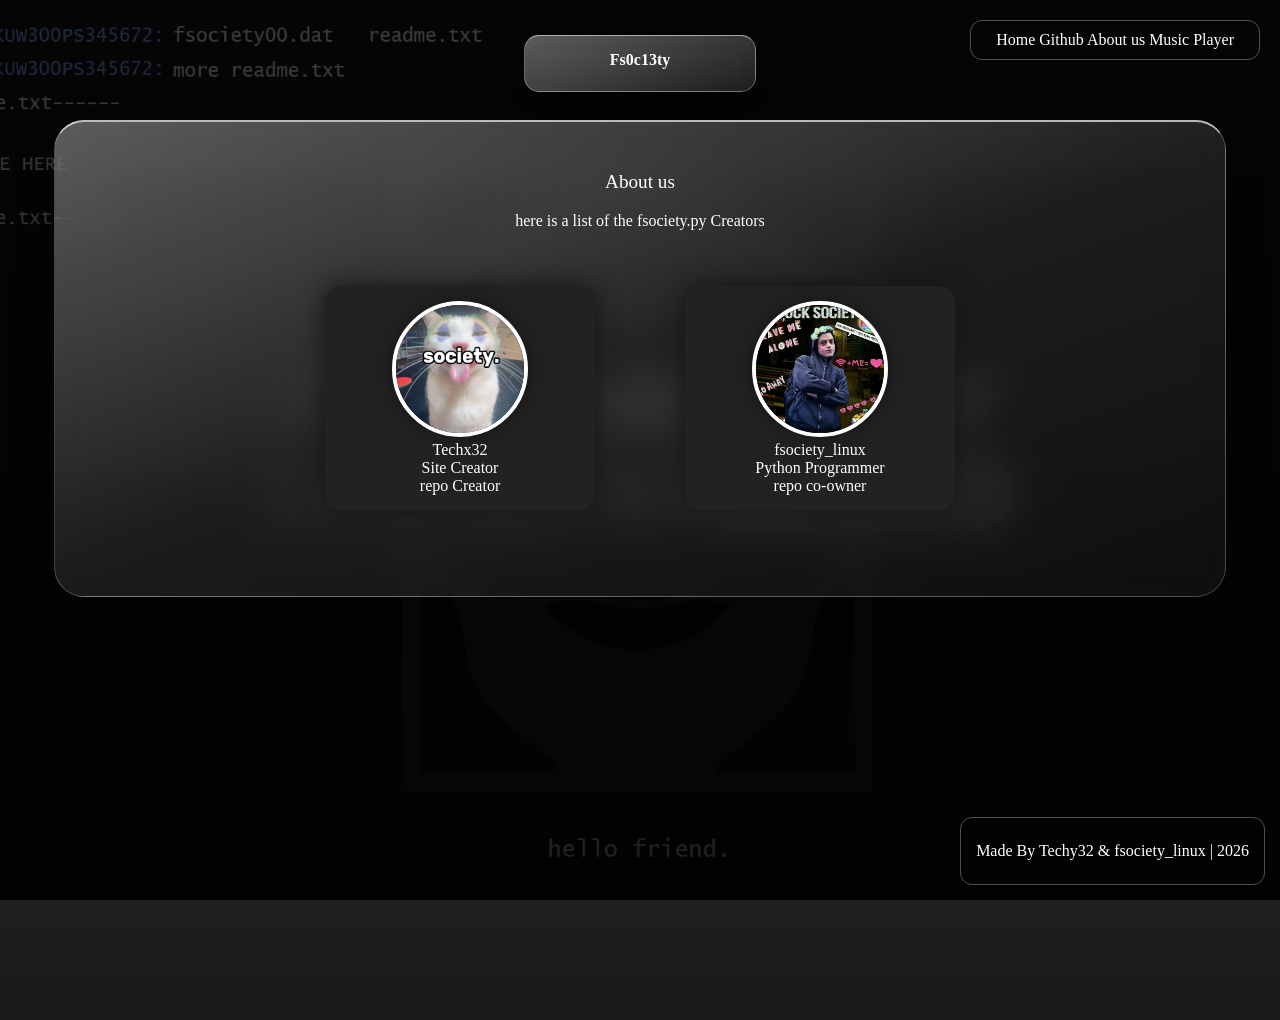
==== assets/webassets/othertabs/aboutus.html @ 7e34707a "AHHHHHHHHhhHHHHHHHHHHHHHHHHHHHHHHHHHHHHHHHHHHHHHHHHHHHHHHH" ====
<!DOCTYPE html>
<html lang="en">
<head>
    <meta charset="UTF-8">
    <meta name="viewport" content="width=device-width, initial-scale=1.0">
    <title>Fs0c13ty - About us</title>
    <link rel="stylesheet" href="../assets/css/style.css">
</head>
<body>
    <header class="header">
    <h4 class="webtitle">Fs0c13ty</h4>
</header>

    <nav class="navbar-top">
        <a href="../../../index.html">Home</a>
        <a href="https://github.com/AeroXPtech/fSocialty.py">Github</a>
        <a href="aboutus.html">About us</a>
        <a href="musicplayer.html">Music Player</a>
    </nav>

<main>
    <section>
        <article class="welcome">
            <p class="welcomemms">About us</p>
            <p class="text">here is a list of the fsociety.py Creators</p>
<div class="creators-wrapper">

<div class="creators-row">

  <p class="techx" id="techx">
      <img src="../assets/images/about/techx/techx.jpeg" alt="techx32 pfp" height="128px" width="128px"><br>
      Techx32<br>
      Site Creator<br>
      repo Creator
  </p>

  <p class="fsocietylinux" id="fsocietylinux">
      <img src="../assets/images/about/fsociety_linux/fsocietylinux.jpeg" alt="fsociety_linux pfp" height="128px" width="128px"><br>
      fsociety_linux<br>
      Python Programmer<br>
      repo co-owner
  </p>

</div>
        </article>
    </section>
</main>

<footer class="footer">
    <p>Made By Techy32 & fsociety_linux | 2026</p>
</footer>

<script src="../assets/javascript/script.js"></script>
</body>
</html>
---- assets/webassets/assets/css/style.css ----
body {
    margin: 0;
    padding: 0;
    min-height: 100vh;
    background: 
        linear-gradient(rgba(0,0,0,0.7), rgba(0,0,0,0.9)),
        url("../images/background.png") no-repeat center center fixed;
    background-size: cover;
    color: white;
}

.header {
    position: fixed;
    top: 35px;
    left: 50%;
    transform: translateX(-50%);
    padding: 15px 40px;
    border-radius: 15px;

    background: linear-gradient(160deg, rgba(255,255,255,0.35), rgba(255,255,255,0.1));
    backdrop-filter: blur(12px) brightness(1.1);
    -webkit-backdrop-filter: blur(12px) brightness(1.1);

    border: 1px solid rgba(255,255,255,0.3);
    border-top: 1px solid rgba(255,255,255,0.6);

    box-shadow: 0 5px 20px rgba(0,0,0,0.2);
    z-index: 1000;
}

.webtitle {
    margin: 0;
    width: 150px;
    height: 25px;
    text-align: center;
}

.welcome {
    background: linear-gradient(160deg, rgba(255, 255, 255, 0.35) 0%, rgba(255, 255, 255, 0.1) 50%, rgba(255, 255, 255, 0.05) 100%);
    padding: 30px;
    border-radius: 30px;
    margin: 120px auto;
    width: 1110px;
    backdrop-filter: blur(20px) saturate(1.5) brightness(1.05);
    -webkit-backdrop-filter: blur(20px) saturate(1.5) brightness(1.05);
    border: 1px solid rgba(255, 255, 255, 0.2);
    border-top: 2px solid rgba(255, 255, 255, 0.7);
    box-shadow: 0 15px 45px rgba(0, 0, 0, 0.2);
    text-align: left;
}

.mail {
    color: lightgrey;
}

.welcomemms {
    font-size: 1.2em;
    text-align: center;
}

.footer {
    position: fixed;
    bottom: 15px;
    right: 15px;
    padding: 8px 15px;
    border-radius: 12px;
    border: 1px solid rgba(255, 255, 255, 0.3);
}

.navbar-top {
    position: fixed;
    right: 20px;
    top: 20px;
    padding: 10px 25px;
    border-radius: 12px;
    backdrop-filter: blur(12px) brightness(1.1);
    -webkit-backdrop-filter: blur(12px) brightness(1.1);
    border: 1px solid rgba(255, 255, 255, 0.3);
}

.navbar-top a {
    color: white;
    text-decoration: none;
}

/* Die Reihe mit beiden Creatorn – mittig und nebeneinander */
.creators-row {
  display: flex;
  justify-content: center;     /* mittig */
  align-items: center;
  gap: 90px;                   /* Abstand zwischen Techx und fsociety */
  position: relative;
  margin: 40px auto;
  max-width: 1100px;
}

/* Deine beiden Boxen */
.techx,
.fsocietylinux {
  text-align: center;
  width: 240px;
  background: #222;
  padding: 15px;
  border-radius: 16px;
  box-shadow: 0 0 25px rgba(21, 21, 21, 0.985);
  z-index: 2;
}

.techx img,
.fsocietylinux img {
  border: 4px solid #fff;
  border-radius: 50%;
  box-shadow: 0 0 20px rgba(21, 21, 21, 0.985);
}

.text {
    text-align: center;
}
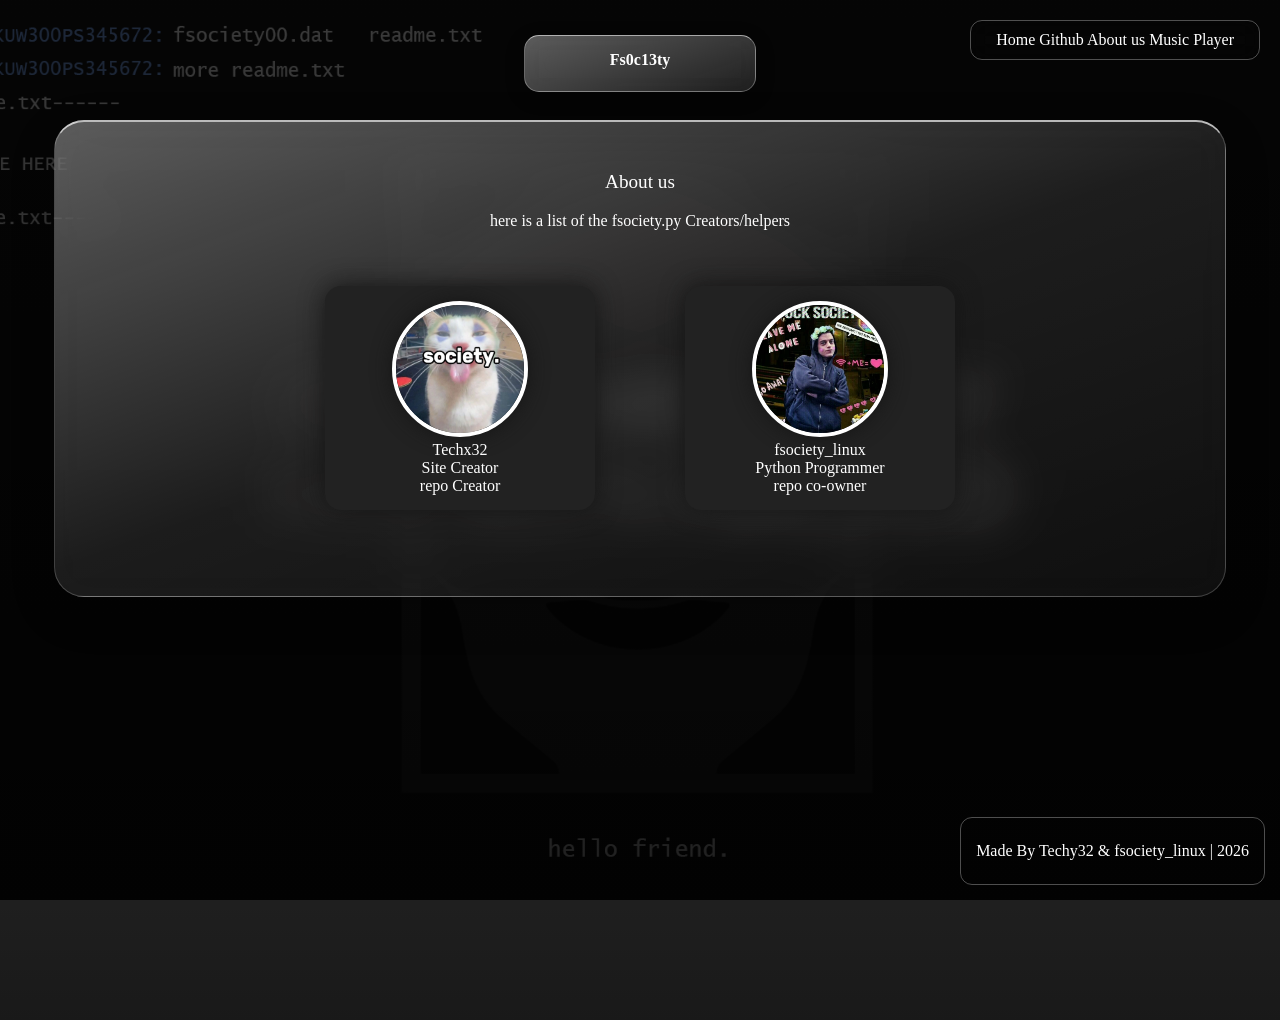
==== commit b5982799: "Update text to include 'helpers' in about us section" ====
--- a/assets/webassets/othertabs/aboutus.html
+++ b/assets/webassets/othertabs/aboutus.html
@@ -22,7 +22,7 @@
     <section>
         <article class="welcome">
             <p class="welcomemms">About us</p>
-            <p class="text">here is a list of the fsociety.py Creators</p>
+            <p class="text">here is a list of the fsociety.py Creators/helpers</p>
 <div class="creators-wrapper">
 
 <div class="creators-row">
@@ -52,4 +52,4 @@
 
 <script src="../assets/javascript/script.js"></script>
 </body>
-</html>+</html>
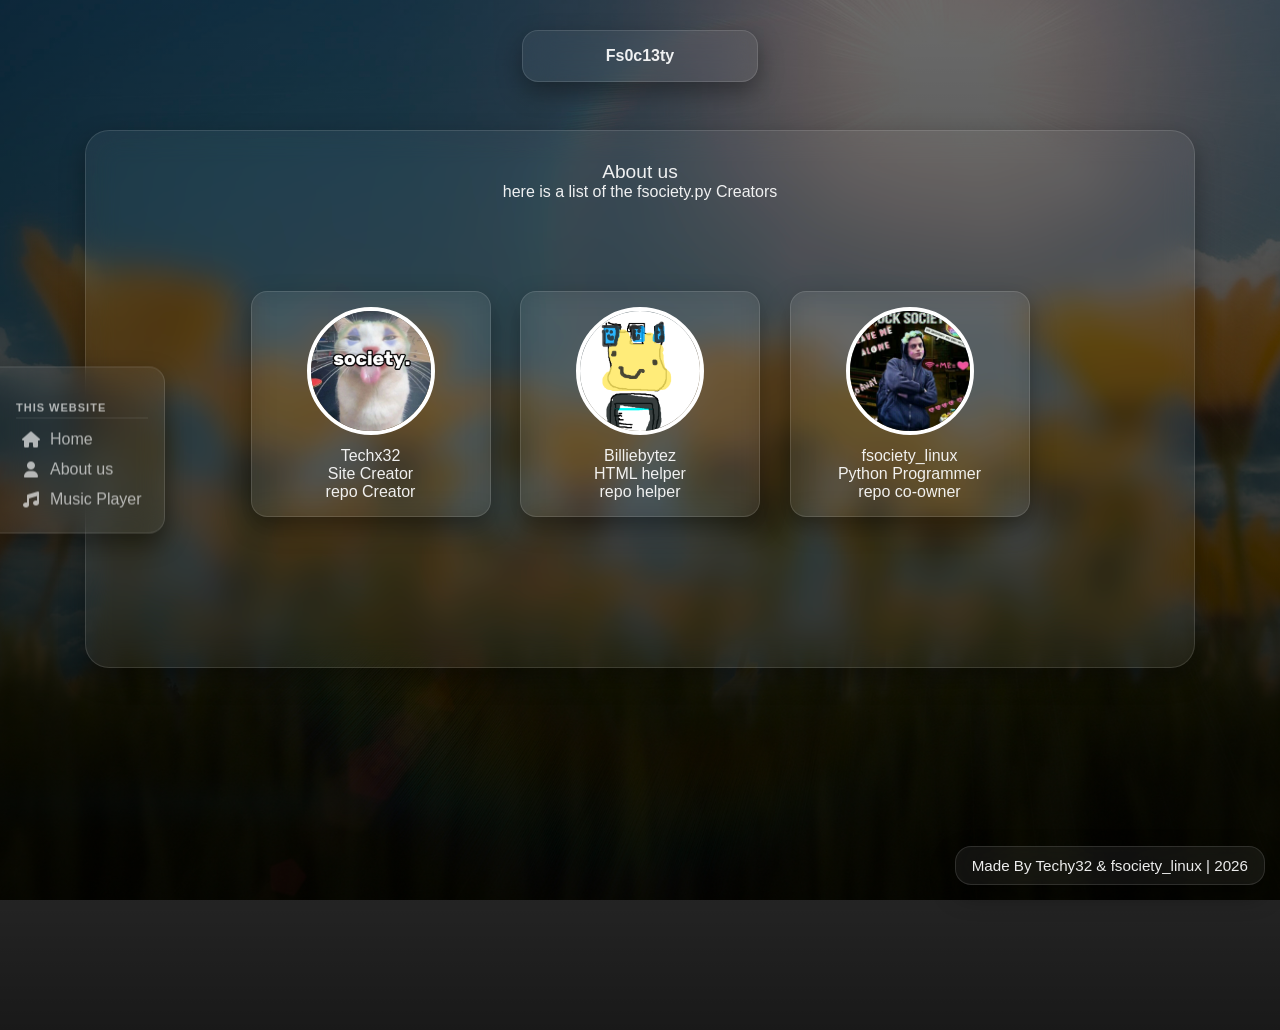
==== commit ce48cf33: "Lot of updatessssssss DATE MEEEEE" ====
--- a/assets/webassets/othertabs/aboutus.html
+++ b/assets/webassets/othertabs/aboutus.html
@@ -4,42 +4,59 @@
     <meta charset="UTF-8">
     <meta name="viewport" content="width=device-width, initial-scale=1.0">
     <title>Fs0c13ty - About us</title>
-    <link rel="stylesheet" href="../assets/css/style.css">
+    <link rel="stylesheet" href="../assets/css/base.css">
+    <link rel="stylesheet" href="../assets/css/style.css" id="theme-css"> 
+    <link rel="stylesheet" href="../assets/css/sidebar.css">
+    <link rel="stylesheet" href="https://cdnjs.cloudflare.com/ajax/libs/font-awesome/6.5.0/css/all.min.css">
 </head>
 <body>
     <header class="header">
     <h4 class="webtitle">Fs0c13ty</h4>
 </header>
 
-    <nav class="navbar-top">
-        <a href="../../../index.html">Home</a>
-        <a href="https://github.com/AeroXPtech/fSocialty.py">Github</a>
-        <a href="aboutus.html">About us</a>
-        <a href="musicplayer.html">Music Player</a>
-    </nav>
+<aside class="sidebar-left">
+  <ul>
+
+    <li><strong>This Website</strong></li>
+    <li><a href="../../../index.html"><i class="fa-solid fa-house"></i> Home</a></li>
+    <li><a href="aboutus.html"><i class="fa-solid fa-user"></i> About us</a></li>
+    <li><a href="musicplayer.html"><i class="fa-solid fa-music"></i>Music Player</a></li>
+
+
+  </ul>
+</aside>
 
 <main>
     <section>
         <article class="welcome">
             <p class="welcomemms">About us</p>
-            <p class="text">here is a list of the fsociety.py Creators/helpers</p>
+            <p class="text">here is a list of the fsociety.py Creators</p>
 <div class="creators-wrapper">
 
-<div class="creators-row">
+  <div class="creators-row">
 
-  <p class="techx" id="techx">
-      <img src="../assets/images/about/techx/techx.jpeg" alt="techx32 pfp" height="128px" width="128px"><br>
+    <div class="creator-card techx" id="techx">
+      <img src="../assets/images/about/techx/techx.jpeg" alt="techx32 pfp">
       Techx32<br>
       Site Creator<br>
       repo Creator
-  </p>
+    </div>
 
-  <p class="fsocietylinux" id="fsocietylinux">
-      <img src="../assets/images/about/fsociety_linux/fsocietylinux.jpeg" alt="fsociety_linux pfp" height="128px" width="128px"><br>
+    <div class="creator-card fsocietylinux" id="fsocietylinux">
+      <img src="../assets/images/about/fsociety_linux/fsocietylinux.jpeg" alt="fsociety_linux pfp">
       fsociety_linux<br>
       Python Programmer<br>
       repo co-owner
-  </p>
+    </div>
+
+    <div class="creator-card billiebytez" id="billiebytez">
+      <img src="../assets/images/about/billiebytez/billiebytez.png" alt="billiebytez">
+      Billiebytez<br>
+      HTML helper<br>
+      repo helper
+    </div>
+
+  </div>
 
 </div>
         </article>
@@ -52,4 +69,4 @@
 
 <script src="../assets/javascript/script.js"></script>
 </body>
-</html>
+</html>
--- a/assets/webassets/assets/css/base.css
+++ b/assets/webassets/assets/css/base.css
@@ -0,0 +1,230 @@
+/* =========================
+   base.css
+   Layout / Structure / Shared Styling
+   ========================= */
+
+:root {
+  --blur: 14px;
+  --radius: 24px;
+  --radius-small: 16px;
+
+  --max-width: 1110px;
+  --transition: 0.25s ease;
+}
+
+/* Reset */
+* {
+  margin: 0;
+  padding: 0;
+  box-sizing: border-box;
+}
+
+/* Body Structure */
+body {
+  min-height: 100vh;
+  font-family: Inter, Arial, sans-serif;
+  -webkit-font-smoothing: antialiased;
+}
+
+/* Shared Glass Areas */
+.header,
+.navbar-top,
+.footer,
+.welcome,
+.techx,
+.fsocietylinux,
+.creator-card {
+  backdrop-filter: blur(var(--blur)) saturate(1.15);
+  -webkit-backdrop-filter: blur(var(--blur)) saturate(1.15);
+  transition: var(--transition);
+}
+
+/* Header */
+.header {
+  position: fixed;
+  top: 30px;
+  left: 50%;
+  transform: translateX(-50%);
+  padding: 16px 42px;
+  border-radius: var(--radius-small);
+  z-index: 1000;
+}
+
+.webtitle {
+  width: 150px;
+  text-align: center;
+}
+
+/* Top Navbar */
+.navbar-top {
+  position: fixed;
+  top: 20px;
+  right: 20px;
+  padding: 12px 24px;
+  border-radius: var(--radius-small);
+  z-index: 1000;
+}
+
+.navbar-top a {
+  text-decoration: none;
+  transition: var(--transition);
+}
+
+/* Welcome Card */
+.welcome {
+  width: min(var(--max-width), 92%);
+  margin: 130px auto 40px auto;
+  padding: 30px;
+  border-radius: var(--radius);
+  text-align: left;
+}
+
+.welcomemms {
+  font-size: 1.2rem;
+  text-align: center;
+}
+
+/* Creator Grid */
+.creators-row {
+  display: grid;
+  grid-template-columns: repeat(2, 1fr);
+  grid-template-rows: auto auto;
+  gap: 30px;
+  justify-items: center;
+  max-width: 1100px;
+  margin: 90px auto;
+}
+
+/* Creator Card */
+.creator-card {
+  width: 240px;
+  padding: 15px;
+
+  display: flex;
+  flex-direction: column;
+  align-items: center;
+  text-align: center;
+
+  border-radius: 16px;
+}
+
+.creator-card img {
+  width: 128px;
+  height: 128px;
+  object-fit: cover;
+  border-radius: 50%;
+
+  display: block;
+  margin-bottom: 12px;
+}
+
+/* Grid Positions */
+.techx {
+  grid-column: 1;
+  grid-row: 1;
+}
+
+.fsocietylinux {
+  grid-column: 2;
+  grid-row: 1;
+}
+
+.billiebytez {
+  grid-column: 1 / span 2;
+  grid-row: 1;
+  justify-self: center;
+}
+
+/* Footer */
+.footer {
+  position: fixed;
+  right: 15px;
+  bottom: 15px;
+  padding: 10px 16px;
+  border-radius: var(--radius-small);
+  font-size: 0.95rem;
+}
+
+/* Text */
+.text {
+  text-align: center;
+}
+
+/* Responsive */
+@media (max-width: 768px) {
+  .header {
+    width: 92%;
+    padding: 15px;
+  }
+
+  .navbar-top {
+    top: auto;
+    bottom: 20px;
+    right: 20px;
+  }
+
+  .welcome {
+    margin-top: 110px;
+    padding: 22px;
+  }
+
+  .creators-row {
+    grid-template-columns: 1fr;
+    gap: 22px;
+  }
+
+  .techx,
+  .fsocietylinux,
+  .billiebytez {
+    grid-column: auto;
+    grid-row: auto;
+    width: 100%;
+    max-width: 320px;
+  }
+}
+
+.cheedder,
+.textingcheedder {
+  text-align: center;
+}
+
+#rss-feed {
+    margin-top: 20px;
+    padding: 15px;
+    border-radius: 15px;
+    background: rgba(255, 255, 255, 0.15);
+    backdrop-filter: blur(10px);
+    border: 1px solid rgba(255, 255, 255, 0.2);
+}
+
+.rss-list {
+    list-style: none;
+    padding: 0;
+    margin: 15px 0 0 0;
+}
+
+.rss-list li {
+    margin-bottom: 12px;
+    padding: 10px 15px;
+    background: rgba(255, 255, 255, 0.1);
+    border-radius: 10px;
+    border: 1px solid rgba(255, 255, 255, 0.1);
+    transition: all 0.3s cubic-bezier(0.4, 0, 0.2, 1);
+}
+
+.rss-list li:hover {
+    background: rgba(255, 255, 255, 0.25);
+    transform: scale(1.02) translateX(5px);
+    border: 1px solid rgba(255, 255, 255, 0.4);
+}
+
+.rss-list a {
+    color: #e8faff;
+    text-decoration: none;
+    font-weight: 500;
+}
+
+.rss-list a:hover {
+    color: #ffffff;
+    text-shadow: 0 0 8px rgba(255, 255, 255, 0.8);
+}
--- a/assets/webassets/assets/css/style.css
+++ b/assets/webassets/assets/css/style.css
@@ -1,118 +1,40 @@
-body {
-    margin: 0;
-    padding: 0;
-    min-height: 100vh;
-    background: 
-        linear-gradient(rgba(0,0,0,0.7), rgba(0,0,0,0.9)),
-        url("../images/background.png") no-repeat center center fixed;
-    background-size: cover;
-    color: white;
+:root {
+  --bg: #0f0f12;
+  --text: #ffffff;
+  --text-soft: rgba(255,255,255,0.72);
+
+  --glass: rgba(255,255,255,0.08);
+  --border: rgba(255,255,255,0.14);
+
+  --shadow: 0 10px 35px rgba(0,0,0,0.22);;
 }
 
-.header {
-    position: fixed;
-    top: 35px;
-    left: 50%;
-    transform: translateX(-50%);
-    padding: 15px 40px;
-    border-radius: 15px;
-
-    background: linear-gradient(160deg, rgba(255,255,255,0.35), rgba(255,255,255,0.1));
-    backdrop-filter: blur(12px) brightness(1.1);
-    -webkit-backdrop-filter: blur(12px) brightness(1.1);
-
-    border: 1px solid rgba(255,255,255,0.3);
-    border-top: 1px solid rgba(255,255,255,0.6);
-
-    box-shadow: 0 5px 20px rgba(0,0,0,0.2);
-    z-index: 1000;
+body {
+  color: var(--text);
+  background:
+    linear-gradient(180deg, rgba(0,0,0,0.58), rgba(0,0,0,0.9)),
+    url("../images/background2.jpg") no-repeat center center fixed;
+    background-size: cover;
+    font-family: 'Pixel', sans-serif;
 }
 
-.webtitle {
-    margin: 0;
-    width: 150px;
-    height: 25px;
-    text-align: center;
+@font-face {
+    font-family: 'Pixel';
+    src: url('../fonts/fartingisfun.ttf') format('truetype');
+    font-weight: normal;
+    font-style: normal;
 }
 
-.welcome {
-    background: linear-gradient(160deg, rgba(255, 255, 255, 0.35) 0%, rgba(255, 255, 255, 0.1) 50%, rgba(255, 255, 255, 0.05) 100%);
-    padding: 30px;
-    border-radius: 30px;
-    margin: 120px auto;
-    width: 1110px;
-    backdrop-filter: blur(20px) saturate(1.5) brightness(1.05);
-    -webkit-backdrop-filter: blur(20px) saturate(1.5) brightness(1.05);
-    border: 1px solid rgba(255, 255, 255, 0.2);
-    border-top: 2px solid rgba(255, 255, 255, 0.7);
-    box-shadow: 0 15px 45px rgba(0, 0, 0, 0.2);
-    text-align: left;
+.header,
+.navbar-top,
+.footer,
+.welcome,
+.creator-card {
+  background: var(--glass);
+  border: 1px solid var(--border);
+  box-shadow: var(--shadow);
 }
 
-.mail {
-    color: lightgrey;
-}
-
-.welcomemms {
-    font-size: 1.2em;
-    text-align: center;
-}
-
-.footer {
-    position: fixed;
-    bottom: 15px;
-    right: 15px;
-    padding: 8px 15px;
-    border-radius: 12px;
-    border: 1px solid rgba(255, 255, 255, 0.3);
-}
-
-.navbar-top {
-    position: fixed;
-    right: 20px;
-    top: 20px;
-    padding: 10px 25px;
-    border-radius: 12px;
-    backdrop-filter: blur(12px) brightness(1.1);
-    -webkit-backdrop-filter: blur(12px) brightness(1.1);
-    border: 1px solid rgba(255, 255, 255, 0.3);
-}
-
-.navbar-top a {
-    color: white;
-    text-decoration: none;
-}
-
-/* Die Reihe mit beiden Creatorn – mittig und nebeneinander */
-.creators-row {
-  display: flex;
-  justify-content: center;     /* mittig */
-  align-items: center;
-  gap: 90px;                   /* Abstand zwischen Techx und fsociety */
-  position: relative;
-  margin: 40px auto;
-  max-width: 1100px;
-}
-
-/* Deine beiden Boxen */
-.techx,
-.fsocietylinux {
-  text-align: center;
-  width: 240px;
-  background: #222;
-  padding: 15px;
-  border-radius: 16px;
-  box-shadow: 0 0 25px rgba(21, 21, 21, 0.985);
-  z-index: 2;
-}
-
-.techx img,
-.fsocietylinux img {
+.creator-card img {
   border: 4px solid #fff;
-  border-radius: 50%;
-  box-shadow: 0 0 20px rgba(21, 21, 21, 0.985);
-}
-
-.text {
-    text-align: center;
 }
--- a/assets/webassets/assets/css/sidebar.css
+++ b/assets/webassets/assets/css/sidebar.css
@@ -0,0 +1,111 @@
+
+/* =========================
+   ROOT THEME
+========================= */
+:root {
+  --bg: #0b0b0d;
+  --text: rgba(255,255,255,0.92);
+  --text-soft: rgba(255,255,255,0.65);
+
+  --glass: rgba(255,255,255,0.06);
+  --border: rgba(255,255,255,0.12);
+
+  --blur: 15px;
+
+  --shadow: 0 10px 25px rgba(0,0,0,0.35);
+}
+
+/* =========================
+   SIDEBAR CONTAINER
+========================= */
+.sidebar-left {
+  position: fixed;
+  left: 0;
+  top: 50%;
+  transform: translateY(-50%);
+
+  background: var(--glass);
+  backdrop-filter: blur(var(--blur));
+  -webkit-backdrop-filter: blur(var(--blur));
+
+  border: 1px solid var(--border);
+  border-left: none;
+
+  padding: 18px 16px;
+  border-radius: 0 16px 16px 0;
+
+  box-shadow: var(--shadow);
+  z-index: 1000;
+}
+
+/* =========================
+   LIST RESET
+========================= */
+.sidebar-left ul {
+  list-style: none;
+  margin: 0;
+  padding: 0;
+}
+
+/* =========================
+   CATEGORY TITLE (<strong>)
+========================= */
+.sidebar-left li strong {
+  display: block;
+
+  font-size: 11px;
+  letter-spacing: 1px;
+  text-transform: uppercase;
+
+  color: var(--text-soft);
+
+  margin: 16px 0 6px;
+  padding-bottom: 4px;
+
+  border-bottom: 1px solid rgba(255,255,255,0.10);
+}
+
+/* =========================
+   LINKS + BUTTONS
+========================= */
+.sidebar-left a,
+.sidebar-left button {
+  display: flex;
+  align-items: center;
+  gap: 10px;
+
+  font-size: 16px;
+
+  color: var(--text-soft);
+  text-decoration: none;
+
+  background: none;
+  border: none;
+  cursor: pointer;
+
+  padding: 6px 6px;
+  border-radius: 10px;
+
+  transition: 0.2s ease;
+}
+
+/* hover */
+.sidebar-left a:hover,
+.sidebar-left button:hover {
+  color: var(--text);
+  background: rgba(255,255,255,0.05);
+  transform: translateX(4px);
+}
+
+/* active page */
+.sidebar-left a.active {
+  color: var(--text);
+  background: rgba(255,255,255,0.08);
+}
+
+/* icons */
+.sidebar-left i {
+  font-size: 16px;
+  width: 18px;
+  text-align: center;
+}
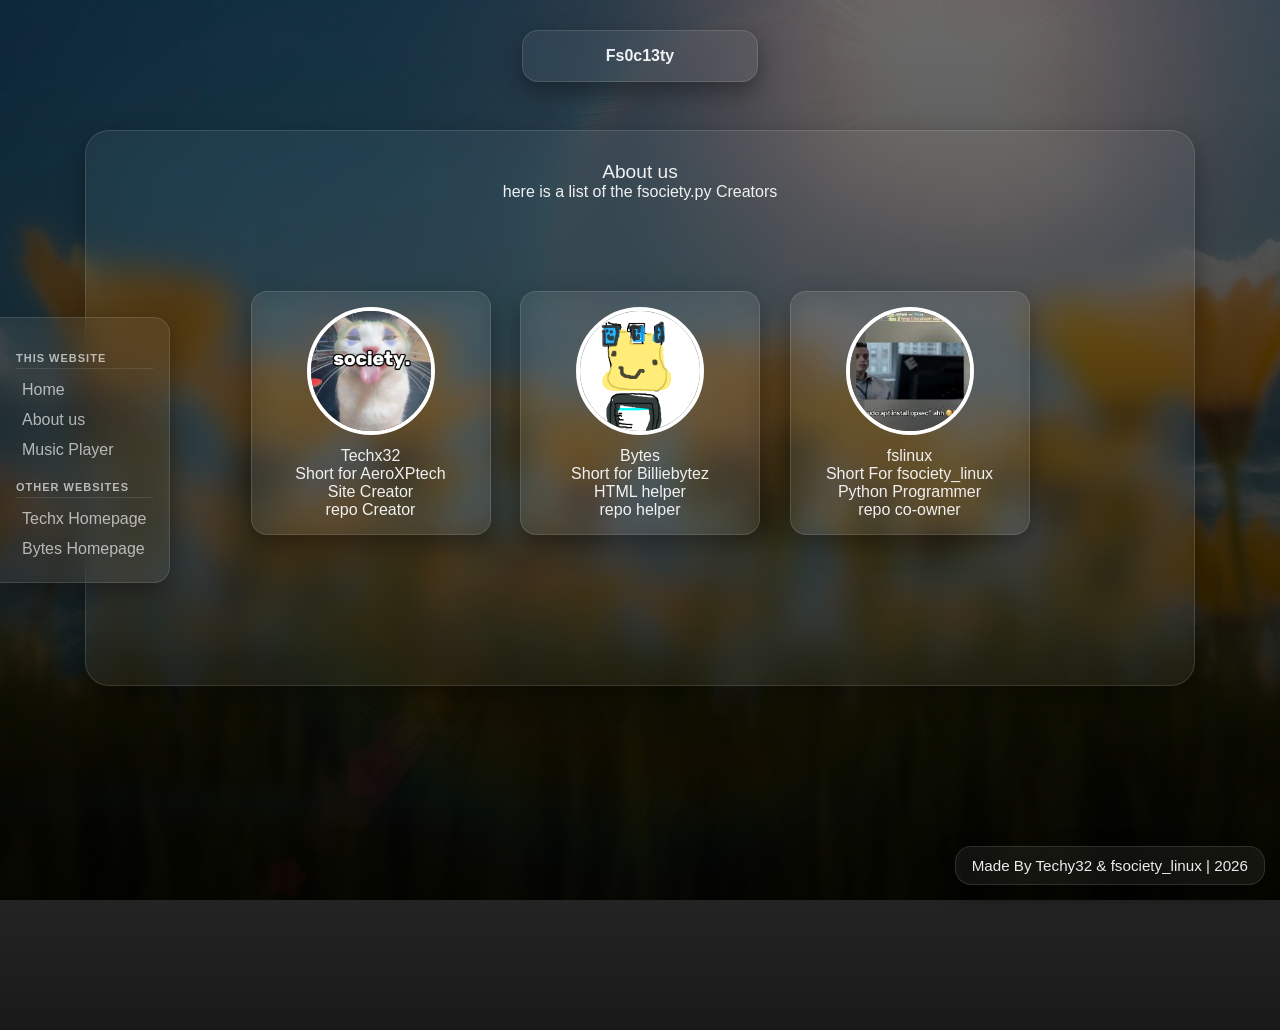
==== commit 7c06b1d8: "Redesign" ====
--- a/assets/webassets/othertabs/aboutus.html
+++ b/assets/webassets/othertabs/aboutus.html
@@ -18,10 +18,13 @@
   <ul>
 
     <li><strong>This Website</strong></li>
-    <li><a href="../../../index.html"><i class="fa-solid fa-house"></i> Home</a></li>
-    <li><a href="aboutus.html"><i class="fa-solid fa-user"></i> About us</a></li>
-    <li><a href="musicplayer.html"><i class="fa-solid fa-music"></i>Music Player</a></li>
+    <li><a href="../../../index.html">Home</a></li>
+    <li><a href="aboutus.html"> About us</a></li>
+    <li><a href="musicplayer.html">Music Player</a></li>
 
+    <li><strong>Other Websites</strong></li>
+    <li><a href="https://aeroxptech.github.io/index">Techx Homepage</a></li>
+    <li><a href="https://oskarn143-cpu.github.io/phasmo-help/">Bytes Homepage</a></li>
 
   </ul>
 </aside>
@@ -38,20 +41,23 @@
     <div class="creator-card techx" id="techx">
       <img src="../assets/images/about/techx/techx.jpeg" alt="techx32 pfp">
       Techx32<br>
+      Short for AeroXPtech<br>
       Site Creator<br>
       repo Creator
     </div>
 
     <div class="creator-card fsocietylinux" id="fsocietylinux">
       <img src="../assets/images/about/fsociety_linux/fsocietylinux.jpeg" alt="fsociety_linux pfp">
-      fsociety_linux<br>
+      fslinux<br>
+      Short For fsociety_linux<br>
       Python Programmer<br>
       repo co-owner
     </div>
 
     <div class="creator-card billiebytez" id="billiebytez">
       <img src="../assets/images/about/billiebytez/billiebytez.png" alt="billiebytez">
-      Billiebytez<br>
+      Bytes<br>
+      Short for Billiebytez<br>
       HTML helper<br>
       repo helper
     </div>
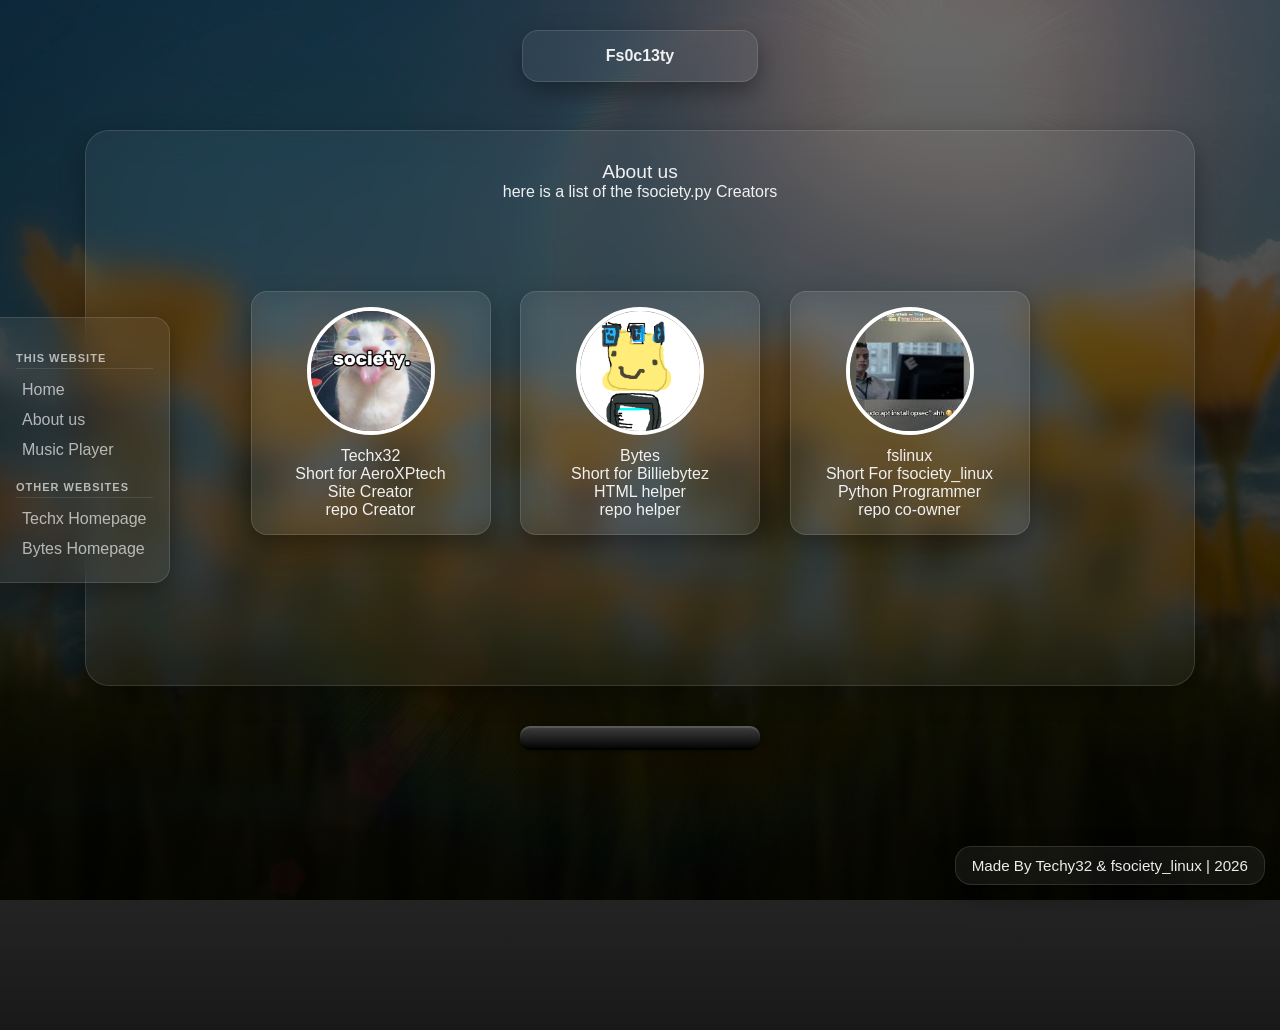
==== commit a218284e: "Add files via upload" ====
--- a/assets/webassets/othertabs/aboutus.html
+++ b/assets/webassets/othertabs/aboutus.html
@@ -67,6 +67,56 @@
 </div>
         </article>
     </section>
+
+<div id="aero-ring" class="aero-ring-js">
+  <script src="https://frutigeraeroarchive.org/javascript/aero-webring.js"></script>
+</div>
+
+<noscript>
+  <style>
+  /* Hide JavaScript Widget */
+  .aero-ring-js {
+    display: none !important;
+  }
+  </style>
+  
+  <!-- No JS Widget -->
+  <div id="aero-ring">
+    <div style="display: flex; flex-direction: column; align-items: center; font-size: 1rem;">
+      <a href="https://frutigeraeroarchive.org/aero_webring" target="_top">aero & Y2K webring</a>
+      <div style="display: flex; gap: 1rem; font-size: 1.5rem">
+        <a href="https://frutigeraeroarchive.org/aero_webring#members" target="_top">No JavaScript</a>
+      </div>
+      <div style="display: flex; gap: 0.5rem; font-size: 1rem">
+        <a href="https://frutigeraeroarchive.org/aero_webring#members" target="_top">view memberlist</a>
+      </div>
+    </div>
+  </div>
+</noscript>
+
+<!-- CSS below is optional -->
+<style>
+  #aero-ring {
+    background: linear-gradient(to bottom, #404040 0%, #000000 100%);
+    border-radius: 10px;
+    box-shadow: 0 0 4px rgba(0, 0, 0, 0.5), inset 0 2px 1px rgba(255, 255, 255, 0.15), inset 0 -2px 1px rgba(0, 0, 0, 0.35);
+    font-family: sans-serif;
+    margin: 10px auto 0px auto;
+    max-width: 15rem;
+    padding: 0.75rem;
+  }
+
+  #aero-ring a,
+  #aero-ring a:visited {
+    color: white !important;
+  }
+
+  #aero-ring a:focus,
+  #aero-ring a:hover,
+  #aero-ring a:active {
+    color: lightgrey !important;
+  }
+</style>
 </main>
 
 <footer class="footer">
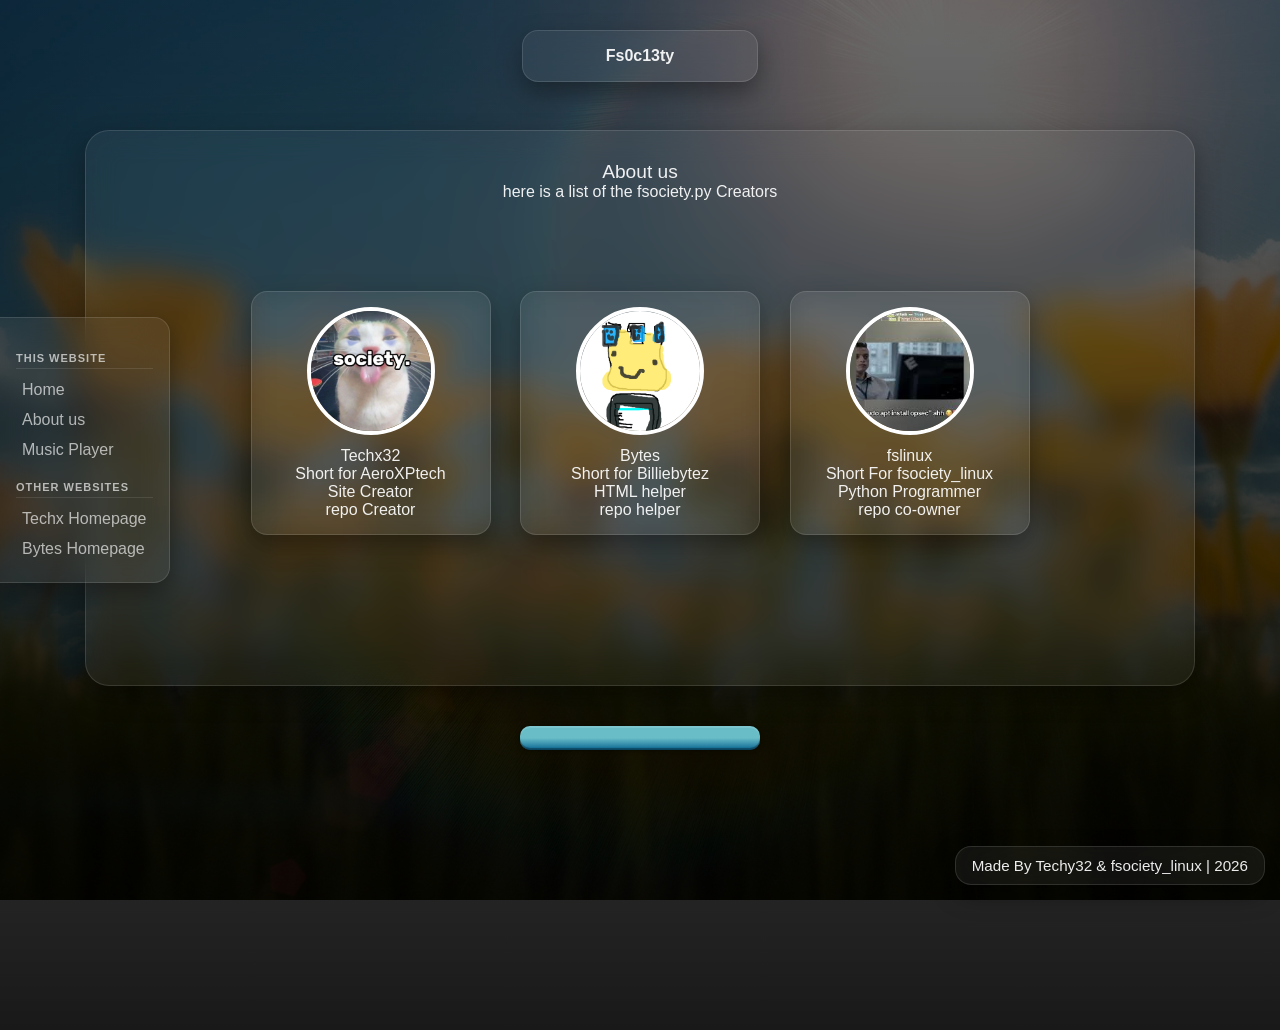
==== commit abeecace: "Holy Button Chain" ====
--- a/assets/webassets/othertabs/aboutus.html
+++ b/assets/webassets/othertabs/aboutus.html
@@ -97,7 +97,7 @@
 <!-- CSS below is optional -->
 <style>
   #aero-ring {
-    background: linear-gradient(to bottom, #404040 0%, #000000 100%);
+    background: linear-gradient(to bottom, #68bdc7 50%, #096492 100%);
     border-radius: 10px;
     box-shadow: 0 0 4px rgba(0, 0, 0, 0.5), inset 0 2px 1px rgba(255, 255, 255, 0.15), inset 0 -2px 1px rgba(0, 0, 0, 0.35);
     font-family: sans-serif;
--- a/assets/webassets/assets/css/style.css
+++ b/assets/webassets/assets/css/style.css
@@ -37,4 +37,14 @@
 
 .creator-card img {
   border: 4px solid #fff;
+}
+
+.guestbook {
+    margin-bottom: 12px;
+    padding: 10px 15px;
+    background: rgba(255, 255, 255, 0.1);
+    border-radius: 10px;
+    border: 1px solid rgba(255, 255, 255, 0.1);
+    transition: all 0.3s cubic-bezier(0.4, 0, 0.2, 1);
+
 }
--- a/assets/webassets/assets/css/sidebar.css
+++ b/assets/webassets/assets/css/sidebar.css
@@ -108,4 +108,46 @@
   font-size: 16px;
   width: 18px;
   text-align: center;
+}
+
+/* =========================
+   MOBILE SIDEBAR BEHAVIOR
+========================= */
+@media (max-width: 800px) {
+
+  .sidebar-left {
+    top: 0;
+    height: 100%;
+    transform: translateX(-110%); /* hidden */
+    border-radius: 0;
+  }
+
+  .sidebar-left.open {
+    transform: translateX(0); /* visible */
+  }
+
+  /* menu button */
+  .menu-toggle {
+    display: block;
+    position: fixed;
+    top: 15px;
+    left: 15px;
+    z-index: 1100;
+
+    background: red(--glass);
+    backdrop-filter: blur(var(--blur));
+    border: 1px solid var(--border);
+
+    color: var(--text);
+    font-size: 20px;
+
+    padding: 8px 12px;
+    border-radius: 10px;
+    cursor: pointer;
+  }
+}
+
+/* hide button on desktop */
+.menu-toggle {
+  display: none;
 }
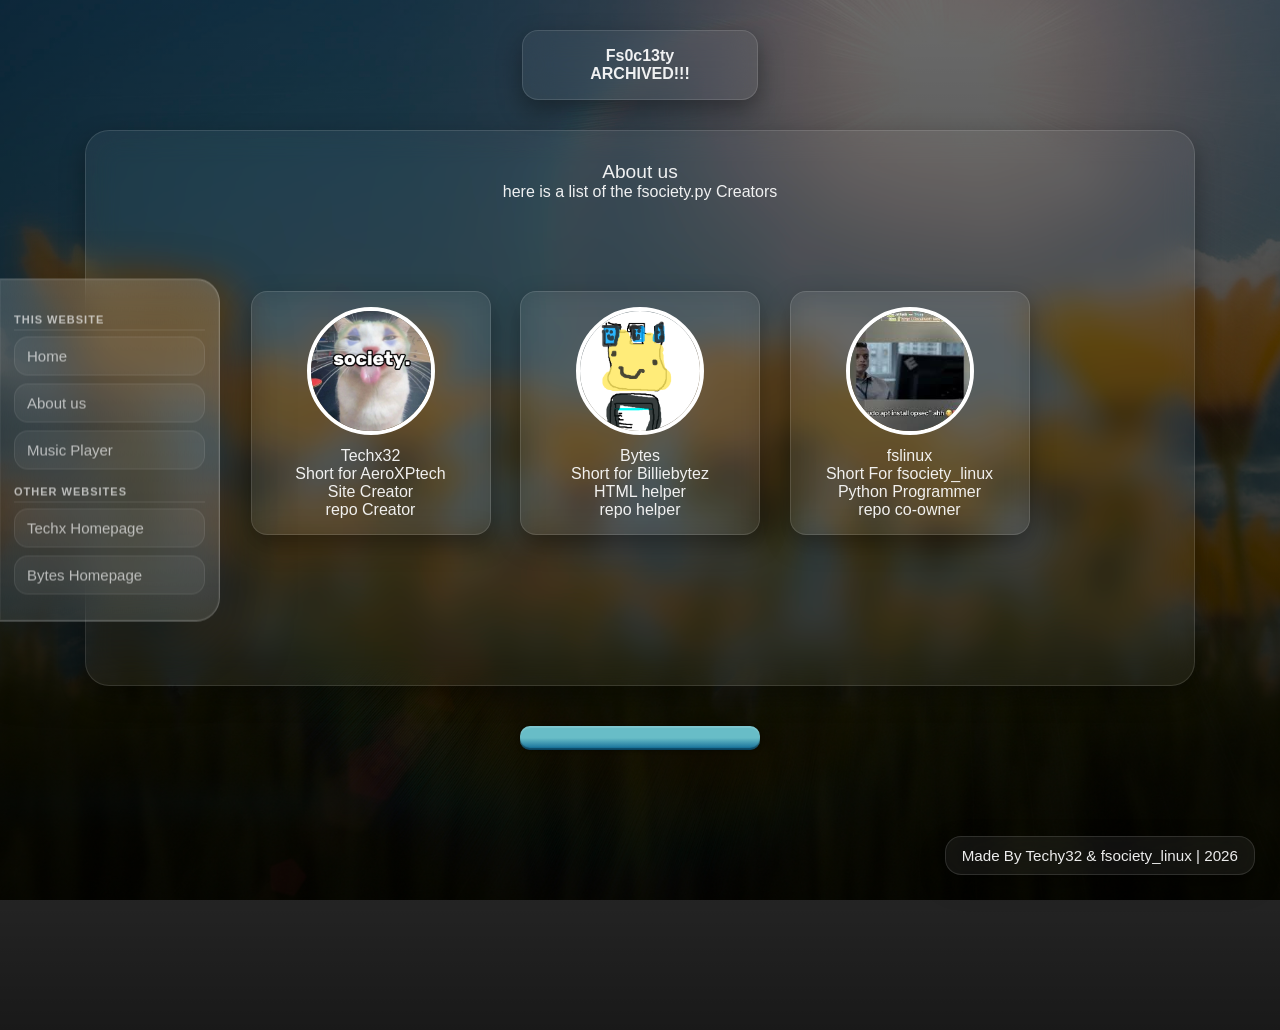
==== commit 7e448534: "GUI Update 2.0" ====
--- a/assets/webassets/othertabs/aboutus.html
+++ b/assets/webassets/othertabs/aboutus.html
@@ -11,7 +11,7 @@
 </head>
 <body>
     <header class="header">
-    <h4 class="webtitle">Fs0c13ty</h4>
+    <h4 class="webtitle">Fs0c13ty ARCHIVED!!!</h4>
 </header>
 
 <aside class="sidebar-left">
--- a/assets/webassets/assets/css/base.css
+++ b/assets/webassets/assets/css/base.css
@@ -138,8 +138,8 @@
 /* Footer */
 .footer {
   position: fixed;
-  right: 15px;
-  bottom: 15px;
+  right: 25px;
+  bottom: 25px;
   padding: 10px 16px;
   border-radius: var(--radius-small);
   font-size: 0.95rem;
--- a/assets/webassets/assets/css/style.css
+++ b/assets/webassets/assets/css/style.css
@@ -47,4 +47,58 @@
     border: 1px solid rgba(255, 255, 255, 0.1);
     transition: all 0.3s cubic-bezier(0.4, 0, 0.2, 1);
 
+}
+
+.changelog {
+  width: min(700px, 92%);
+  scroll-behavior: smooth;
+  margin: 0 auto 60px auto;
+  padding: 20px;
+
+  max-height: 320px;      /* ~5–6 entries visible */
+  overflow-y: auto;       /* enables scrolling */
+
+  background: var(--glass);
+  border: 1px solid var(--border);
+  border-radius: var(--radius);
+  box-shadow: var(--shadow);
+}
+
+/* individual changelog entries */
+.changelog-entry {
+  padding: 12px 14px;
+  margin-bottom: 10px;
+
+  background: rgba(255, 255, 255, 0.08);
+  border-radius: 10px;
+  border: 1px solid rgba(255,255,255,0.1);
+
+  transition: 0.25s ease;
+}
+
+.changelog-entry:hover {
+  background: rgba(255,255,255,0.18);
+  transform: translateX(4px);
+}
+
+.changelog::-webkit-scrollbar {
+  width: 8px;
+}
+
+.changelog::-webkit-scrollbar-thumb {
+  background: rgba(255,255,255,0.3);
+  border-radius: 10px;
+}
+
+.changelog::-webkit-scrollbar-track {
+  background: transparent;
+}
+
+.marqueebox {
+    margin-top: 20px;
+    padding: 15px;
+    border-radius: 15px;
+    background: rgba(255, 255, 255, 0.15);
+    backdrop-filter: blur(10px);
+    border: 1px solid rgba(255, 255, 255, 0.2);
 }
--- a/assets/webassets/assets/css/sidebar.css
+++ b/assets/webassets/assets/css/sidebar.css
@@ -24,17 +24,18 @@
   top: 50%;
   transform: translateY(-50%);
 
-  background: var(--glass);
-  backdrop-filter: blur(var(--blur));
-  -webkit-backdrop-filter: blur(var(--blur));
+  width: 220px;
+  background: linear-gradient(180deg, rgba(255,255,255,0.18), rgba(255,255,255,0.08));
+  border: 1px solid rgba(255,255,255,0.2);
+  border-left: none;
+  box-shadow: 0 30px 70px rgba(0,0,0,0.35), inset 0 0 0 1px rgba(255,255,255,0.05);
+  backdrop-filter: blur(calc(var(--blur) + 6px));
+  -webkit-backdrop-filter: blur(calc(var(--blur) + 6px));
 
-  border: 1px solid var(--border);
-  border-left: none;
+  padding: 18px 14px;
+  border-radius: 0 24px 24px 0;
+  overflow: hidden;
 
-  padding: 18px 16px;
-  border-radius: 0 16px 16px 0;
-
-  box-shadow: var(--shadow);
   z-index: 1000;
 }
 
@@ -72,35 +73,44 @@
 .sidebar-left button {
   display: flex;
   align-items: center;
-  gap: 10px;
+  gap: 12px;
 
-  font-size: 16px;
+  font-size: 15px;
 
   color: var(--text-soft);
   text-decoration: none;
 
-  background: none;
-  border: none;
+  background: rgba(255,255,255,0.05);
+  border: 1px solid rgba(255,255,255,0.08);
+  border-radius: 14px;
   cursor: pointer;
 
-  padding: 6px 6px;
-  border-radius: 10px;
+  padding: 10px 12px;
+  margin-bottom: 8px;
 
-  transition: 0.2s ease;
+  transition: 0.2s ease, transform 0.25s ease;
 }
 
 /* hover */
 .sidebar-left a:hover,
 .sidebar-left button:hover {
   color: var(--text);
-  background: rgba(255,255,255,0.05);
-  transform: translateX(4px);
+  background: rgba(255,255,255,0.14);
+  border-color: rgba(255,255,255,0.18);
+  transform: translateX(6px);
 }
 
 /* active page */
 .sidebar-left a.active {
   color: var(--text);
-  background: rgba(255,255,255,0.08);
+  background: rgba(255,255,255,0.18);
+  border-color: rgba(255,255,255,0.22);
+}
+
+.sidebar-left a i {
+  color: #a0f0ff;
+  min-width: 18px;
+  text-align: center;
 }
 
 /* icons */
@@ -113,7 +123,7 @@
 /* =========================
    MOBILE SIDEBAR BEHAVIOR
 ========================= */
-@media (max-width: 800px) {
+@media (max-width: 900px) {
 
   .sidebar-left {
     top: 0;
@@ -125,26 +135,6 @@
   .sidebar-left.open {
     transform: translateX(0); /* visible */
   }
-
-  /* menu button */
-  .menu-toggle {
-    display: block;
-    position: fixed;
-    top: 15px;
-    left: 15px;
-    z-index: 1100;
-
-    background: red(--glass);
-    backdrop-filter: blur(var(--blur));
-    border: 1px solid var(--border);
-
-    color: var(--text);
-    font-size: 20px;
-
-    padding: 8px 12px;
-    border-radius: 10px;
-    cursor: pointer;
-  }
 }
 
 /* hide button on desktop */
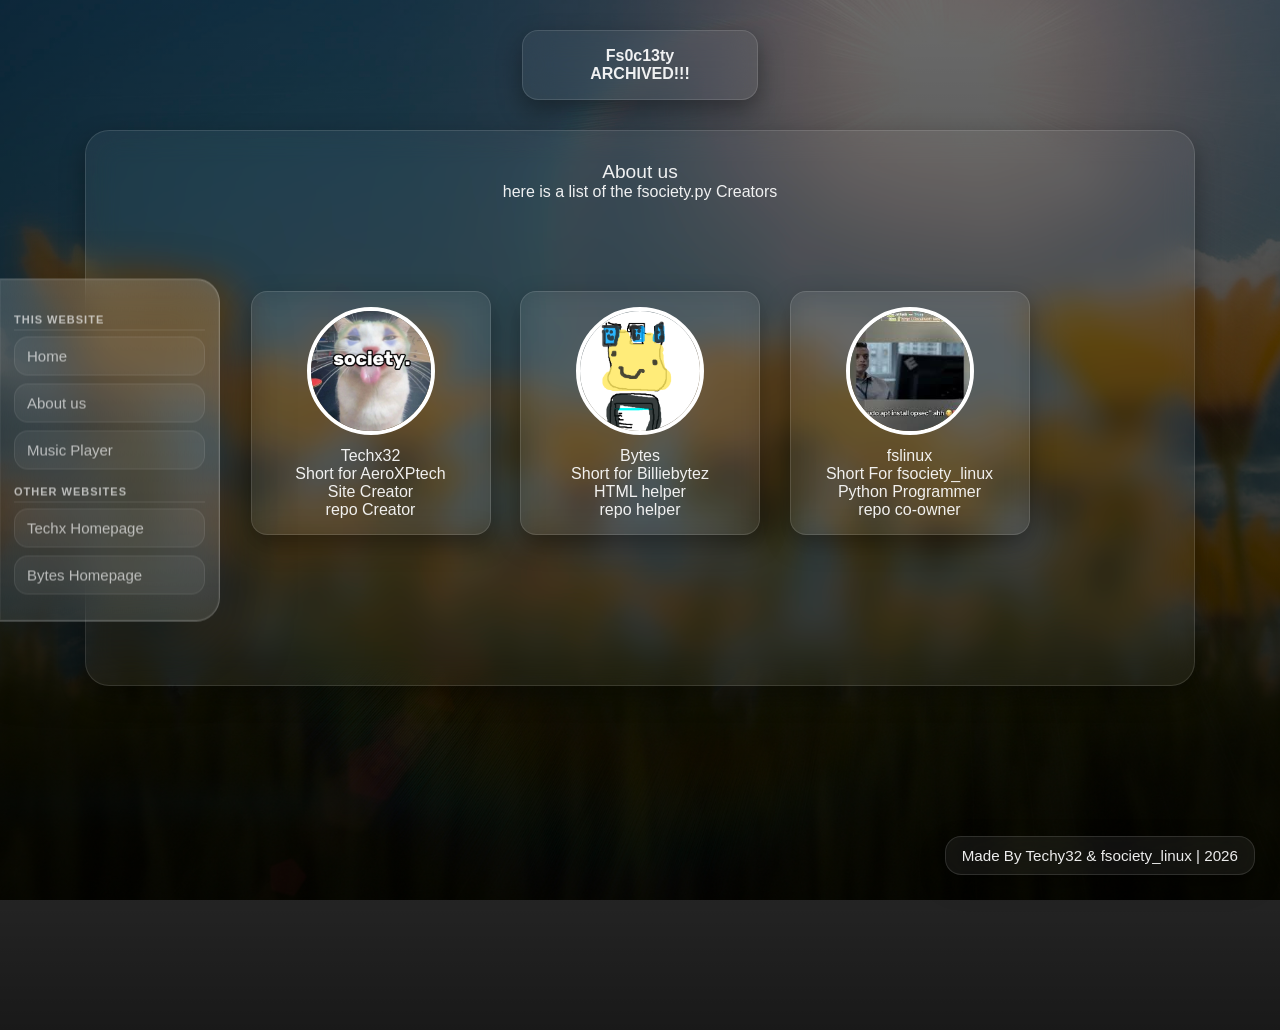
==== commit ab5a8e6f: "Webring Upd" ====
--- a/assets/webassets/othertabs/aboutus.html
+++ b/assets/webassets/othertabs/aboutus.html
@@ -68,55 +68,7 @@
         </article>
     </section>
 
-<div id="aero-ring" class="aero-ring-js">
-  <script src="https://frutigeraeroarchive.org/javascript/aero-webring.js"></script>
-</div>
 
-<noscript>
-  <style>
-  /* Hide JavaScript Widget */
-  .aero-ring-js {
-    display: none !important;
-  }
-  </style>
-  
-  <!-- No JS Widget -->
-  <div id="aero-ring">
-    <div style="display: flex; flex-direction: column; align-items: center; font-size: 1rem;">
-      <a href="https://frutigeraeroarchive.org/aero_webring" target="_top">aero & Y2K webring</a>
-      <div style="display: flex; gap: 1rem; font-size: 1.5rem">
-        <a href="https://frutigeraeroarchive.org/aero_webring#members" target="_top">No JavaScript</a>
-      </div>
-      <div style="display: flex; gap: 0.5rem; font-size: 1rem">
-        <a href="https://frutigeraeroarchive.org/aero_webring#members" target="_top">view memberlist</a>
-      </div>
-    </div>
-  </div>
-</noscript>
-
-<!-- CSS below is optional -->
-<style>
-  #aero-ring {
-    background: linear-gradient(to bottom, #68bdc7 50%, #096492 100%);
-    border-radius: 10px;
-    box-shadow: 0 0 4px rgba(0, 0, 0, 0.5), inset 0 2px 1px rgba(255, 255, 255, 0.15), inset 0 -2px 1px rgba(0, 0, 0, 0.35);
-    font-family: sans-serif;
-    margin: 10px auto 0px auto;
-    max-width: 15rem;
-    padding: 0.75rem;
-  }
-
-  #aero-ring a,
-  #aero-ring a:visited {
-    color: white !important;
-  }
-
-  #aero-ring a:focus,
-  #aero-ring a:hover,
-  #aero-ring a:active {
-    color: lightgrey !important;
-  }
-</style>
 </main>
 
 <footer class="footer">
--- a/assets/webassets/assets/css/base.css
+++ b/assets/webassets/assets/css/base.css
@@ -227,4 +227,9 @@
 .rss-list a:hover {
     color: #ffffff;
     text-shadow: 0 0 8px rgba(255, 255, 255, 0.8);
+}
+
+#goupbutton {
+  text-align: center !important;
+  color: white;
 }
